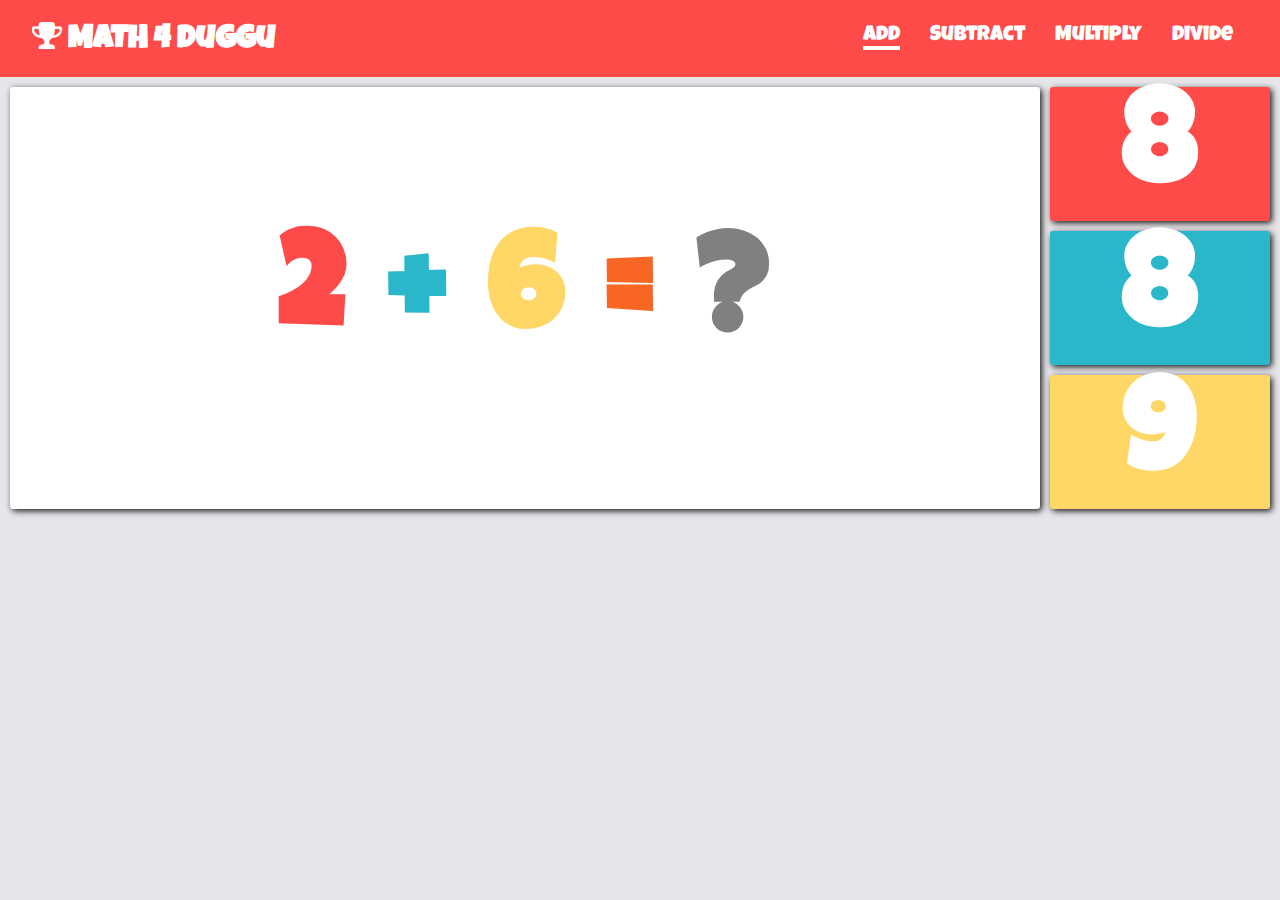
==== index.html @ fc9e8573 "Add files via upload" ====
<!DOCTYPE html>
<html lang="en">
<head>
  <meta charset="UTF-8">
  <meta name="viewport" content="width=device-width, initial-scale=1.0">
  <link rel="stylesheet" href="https://cdnjs.cloudflare.com/ajax/libs/font-awesome/4.7.0/css/font-awesome.min.css">
  <link rel="stylesheet" href="style.css">
  <title>Add</title>
  
</head>
<body>
  
  <audio id="myAudio">
    <source src="wrong.mp3" type="audio/mpeg">
  </audio>

  <header>
    <div class="container">
      <div class="nav">
        <h2><span><i class="fa fa-trophy" aria-hidden="true"></i></span> MATH 4 Duggu</h2>
        <nav>
          <ul>
            <li class="current"><a href="index.html">Add</a></li>
            <li><a href="subtract.html">Subtract</a></li>
            <li><a href="multiply.html">Multiply</a></li>
            <li><a href="divide.html">Divide</a></li>
          </ul>
        </nav>
      </div>
    </div>
  </header>
  
  <div class="wrapper">
      <div class="equation">
        <h1  id="num1" style="color:#FE4A49"></h1>
        <h1 style="color: #2AB7CA;">+</h1>
        <h1  id="num2" style="color: #FED766">1</h1>
        <h1  style="color: #F86624">=</h1>
        <h1  style="color: gray">?</h1>
      </div>
      <div class="answer-options">
        <div class="options" style="background-color: #FE4A49;">
          <h1 id="option1">1</h1>
        </div>
        <div class="options" style="background-color: #2AB7CA;">
          <h1 id="option2">2</h1>
        </div>
        <div class="options" style="background-color: #FED766;">
          <h1 id="option3">3</h1>
        </div>
      </div>
  </div>

  <script src="add.js"></script>
  
</body>
</html>
---- style.css ----
@import url('https://fonts.googleapis.com/css2?family=Luckiest+Guy&display=swap');

*{
  padding: 0;
  margin: 0;
}

body{
  font-family: 'Luckiest Guy', cursive;
  background-color: #E6E6EA;
}

header{
  background: #FE4A49;
}

.container{
  width: 95%;
  margin: auto;
}

.nav{
  overflow: hidden;
  background:#FE4A49;
  color: #fff;
  padding: 20px 0;
}

.nav h2{
  font-size: 2rem;
  float: left;
}

nav{
  float: right;
}

nav ul{
  list-style-type: none;
}

nav li{
  font-size: 1.3rem;
  margin-top: 5px;
  float: left;
  padding: 0 15px;
}

nav a{
  text-decoration: none;
  color: #fff;
}

.current a::after{
  content: '-';
  font-size: 4px;
  background-color: white;
  display: block;
}

.wrapper{
  display: grid;
  grid-template-columns: 82% 18%;
}

.equation{
  display: flex;
  justify-content: center;
  align-items: center;
  box-shadow: 2px 2px 6px 0px rgba(0, 0, 0, 0.9);
  font-size: 5.2vw;
  background: #fff;
  border-radius: 3px;
  text-align: center;
  margin: 10px 10px 0px 10px;
}

.equation h1{
  display: inline;
  padding: 20px;
}

.answer-options{
  font-size: 5.2vw;
  margin-right: 10px;
}

.options{
  display: flex;
  justify-content: center;
  align-items: center;
  cursor: pointer;
  border-radius: 3px;
  margin-top: 10px;
  color: #fff;
  transition: 2s;
  box-shadow: 2px 2px 6px 0px rgba(0, 0, 0, 0.9);
}

@media(max-width:768px){
  .nav h2{
    font-size: 1.5rem;
    float: none;
    text-align: center;
  }

  nav{
    float: none;
    display: flex;
    justify-content: center;
  }

  nav li{
    font-size: 1rem;
  }
}

@media(max-width:480px){
  .nav h2{
    float: none;
    text-align: center;
  }

  .equation h1{
    display: inline;
    padding: 10px;
  } 

  nav li{
    font-size: .8rem;
  }

}
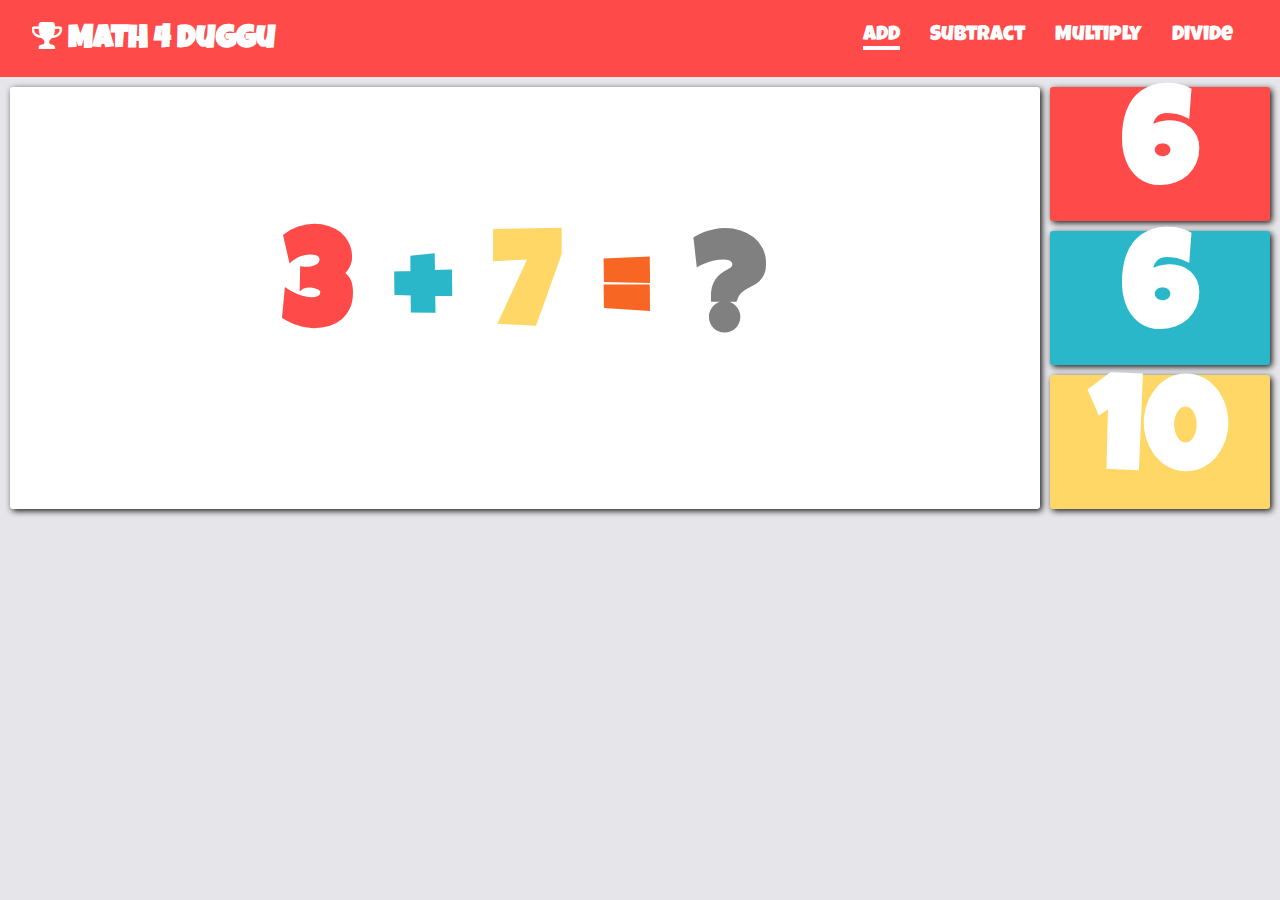
==== commit 72246c27: "Update index.html" ====
--- a/index.html
+++ b/index.html
@@ -13,7 +13,9 @@
   <audio id="myAudio">
     <source src="wrong.mp3" type="audio/mpeg">
   </audio>
-
+<video  autoplay playsinline muted loop
+  source src="pokemon.mp4" type="video/mp4">
+</video>
   <header>
     <div class="container">
       <div class="nav">
@@ -54,4 +56,4 @@
   <script src="add.js"></script>
   
 </body>
-</html>+</html>
--- a/style.css
+++ b/style.css
@@ -56,6 +56,16 @@
   font-size: 4px;
   background-color: white;
   display: block;
+}
+
+video {  
+  width: 100vw;
+  height: 100vh;
+  object-fit: cover;
+  position: fixed;
+  top: 0;
+  left: 0;
+  z-index: -1;
 }
 
 .wrapper{
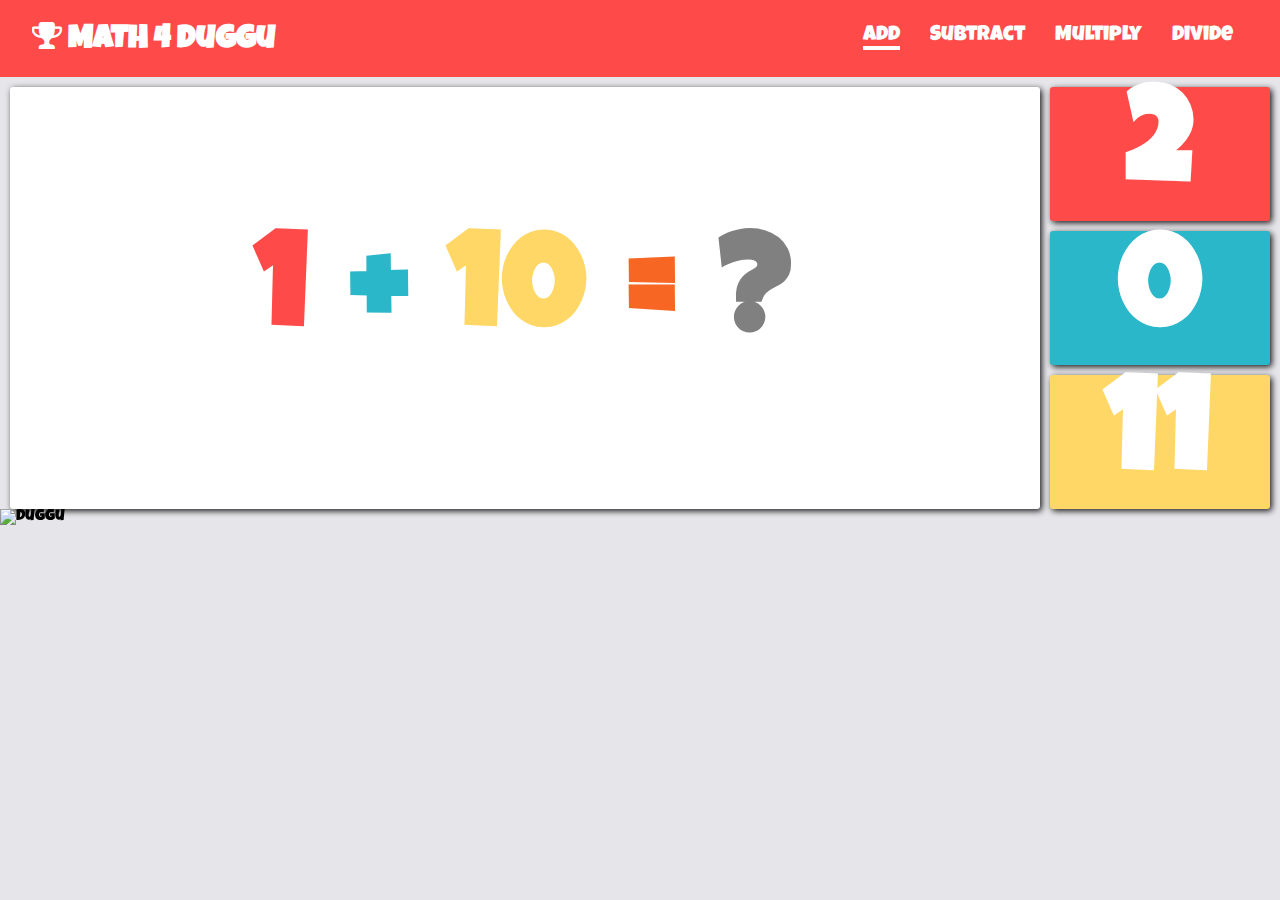
==== commit c87b8497: "Update index.html" ====
--- a/index.html
+++ b/index.html
@@ -51,6 +51,7 @@
           <h1 id="option3">3</h1>
         </div>
       </div>
+        <img src="duggu.png" alt="Duggu"> 
   </div>
 
   <script src="add.js"></script>
